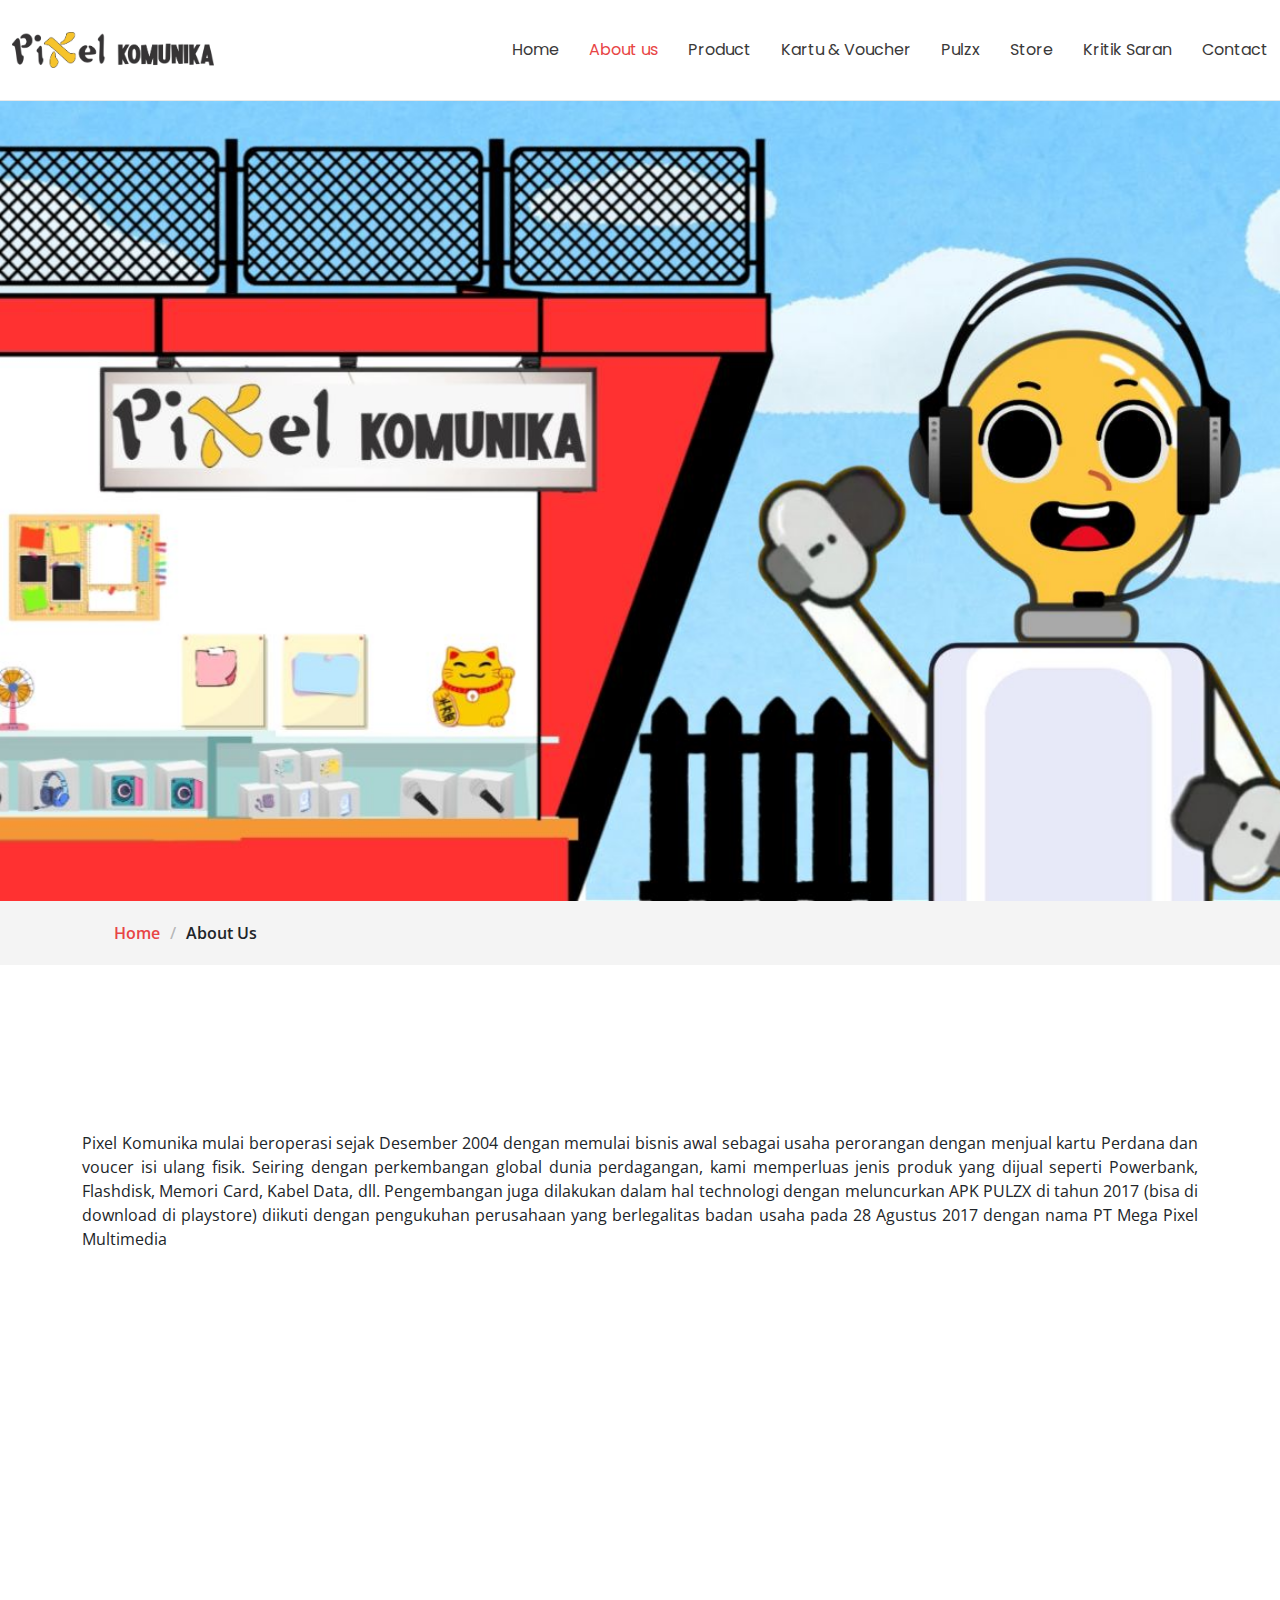
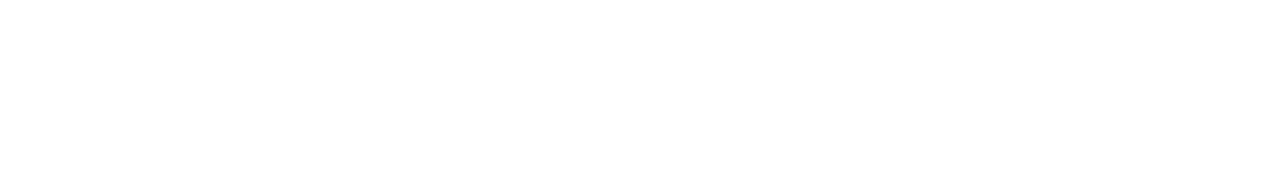
==== about_us.html @ e710f48d "sesi akhir" ====
<!DOCTYPE html>
<html lang="en">

<head>
  <meta charset="utf-8">
  <meta content="width=device-width, initial-scale=1.0" name="viewport">
  <title>Pixel Komunika</title>
  <meta name="description" content="">
  <meta name="keywords" content="">

  <!-- Favicons -->
  <link rel="icon" href="assets/img/gambar_dara/pikom_senyum-removebg-preview.png" sizes="192x192">


  <link href="assets/img/apple-touch-icon.png" rel="apple-touch-icon">

  <!-- Fonts -->
  <link href="https://fonts.googleapis.com" rel="preconnect">
  <link href="https://fonts.gstatic.com" rel="preconnect" crossorigin>
  <link href="https://fonts.googleapis.com/css2?family=Open+Sans:ital,wght@0,300;0,400;0,500;0,600;0,700;0,800;1,300;1,400;1,500;1,600;1,700;1,800&family=Montserrat:ital,wght@0,100;0,200;0,300;0,400;0,500;0,600;0,700;0,800;0,900;1,100;1,200;1,300;1,400;1,500;1,600;1,700;1,800;1,900&family=Poppins:ital,wght@0,100;0,200;0,300;0,400;0,500;0,600;0,700;0,800;0,900;1,100;1,200;1,300;1,400;1,500;1,600;1,700;1,800;1,900&display=swap" rel="stylesheet">

  <!-- Vendor CSS Files -->
  <link href="assets/vendor/bootstrap/css/bootstrap.min.css" rel="stylesheet">
  <link href="assets/vendor/bootstrap-icons/bootstrap-icons.css" rel="stylesheet">
  <link href="assets/vendor/aos/aos.css" rel="stylesheet">
  <link href="assets/vendor/glightbox/css/glightbox.min.css" rel="stylesheet">
  <link href="assets/vendor/swiper/swiper-bundle.min.css" rel="stylesheet">

  <!-- Main CSS File -->
  <link href="assets/css/main.css" rel="stylesheet">

  <!-- =======================================================
  * Template Name: Append
  * Template URL: https://bootstrapmade.com/append-bootstrap-website-template/
  * Updated: Aug 07 2024 with Bootstrap v5.3.3
  * Author: BootstrapMade.com
  * License: https://bootstrapmade.com/license/
  ======================================================== -->
</head>

<body class="blog-page">

  <header id="header" class="header d-flex align-items-center sticky-top">
    <div class="container-fluid position-relative d-flex align-items-center justify-content-between">

      <a href="index.html" class="logo d-flex align-items-center me-auto me-xl-0">
        <!-- Uncomment the line below if you also wish to use an image logo -->
        <!-- <img src="assets/img/logo.png" alt=""> -->
        <img src="assets/img/gambar_dara/logo_pikom.png" alt="Pixel Komunika Logo">


      </a>

      <nav id="navmenu" class="navmenu">
        <ul>
          <li><a href="index.html#hero" >Home</a></li>
          <li><a href="about_us.html" class="active">About us</a></li>
          <li><a href="products.html">Product</a></li>
          <li><a href="kartu_voucher.html">Kartu & Voucher</a></li>

          <li><a href="blog.html">Pulzx</a></li>

          <li><a href="store.html">Store</a></li>
          <li><a href="https://api.whatsapp.com/send/?phone=6281312453445&text&type=phone_number&app_absent=0">Kritik Saran</a></li>



          <!-- <li><a href="index.html#portfolio">Portfolio</a></li> -->
          <!-- <li><a href="index.html#pricing">Pricing</a></li> -->
          <!-- <li class="dropdown"><a href="#"><span>Dropdown</span> <i class="bi bi-chevron-down toggle-dropdown"></i></a>
            <ul>
              <li><a href="#">Dropdown 1</a></li>
              <li class="dropdown"><a href="#"><span>Deep Dropdown</span> <i class="bi bi-chevron-down toggle-dropdown"></i></a>
                <ul>
                  <li><a href="#">Deep Dropdown 1</a></li>
                  <li><a href="#">Deep Dropdown 2</a></li>
                  <li><a href="#">Deep Dropdown 3</a></li>
                  <li><a href="#">Deep Dropdown 4</a></li>
                  <li><a href="#">Deep Dropdown 5</a></li>
                </ul>
              </li>
              <li><a href="#">Dropdown 2</a></li>
              <li><a href="#">Dropdown 3</a></li>
              <li><a href="#">Dropdown 4</a></li>
            </ul>
          </li> -->
          <li><a href="index.html#contact">Contact</a></li>
        </ul>
        <i class="mobile-nav-toggle d-xl-none bi bi-list"></i>
      </nav>


    </div>
  </header>

  <main class="main">
    <style>
      .hover-text {
        color: color-mix(in srgb, var(--accent-color), transparent 15%);
        font-size: 18px;
        background-color: rgba(255, 255, 255, 0.992); /* Latar belakang transparan */
        padding: 2px 6px; /* Padding lebih kecil untuk latar belakang lebih rapat */
        border-radius: 5px;
      }
    </style>
    <!-- Page Title -->
    <div class="page-title" data-aos="fade">
      <div class="heading-store">
        <div class="container">
          <div class="row d-flex justify-content-center text-center">
          </div>
        </div>
      </div>
      <nav class="breadcrumbs">
        <div class="container">
          <ol>
            <li><a href="index.html">Home</a></li>
            <li class="current">About Us</li>
          </ol>
        </div>
      </nav>
    </div><!-- End Page Title -->

  <!-- Blog Posts Section -->
  <section id="blog-posts" class="blog-posts section">
    <div class="container section-title" data-aos="fade-up">
      <h2>Sejarah </h2>
    </div>
    <div class="container">
        <p style="text-align: justify;">
            Pixel Komunika mulai beroperasi sejak Desember 2004 dengan memulai bisnis awal sebagai usaha perorangan dengan menjual kartu Perdana dan voucer isi ulang fisik. 
            Seiring dengan perkembangan global dunia perdagangan, kami memperluas jenis produk yang dijual seperti Powerbank, Flashdisk, Memori Card, Kabel Data, dll.
            Pengembangan juga dilakukan dalam hal technologi dengan meluncurkan APK PULZX di tahun 2017 (bisa di download di playstore) diikuti dengan pengukuhan perusahaan yang berlegalitas badan usaha pada 28 Agustus 2017 dengan nama PT Mega Pixel Multimedia
          </p>
          
    </div>
  
    <section  class="contact section">

      <!-- Section Title -->
      <div class="container section-title" data-aos="fade-up">
        <h2>Legalitas </h2>
      </div>

      <div class="container" data-aos="fade-up" data-aos-delay="100">
        <table class="table table-bordered" style="width: 100%; text-align: center;">
            <thead>
              <tr>
                <th scope="col">Detail</th>
                <th scope="col">Information</th>
              </tr>
            </thead>
            <tbody>
              <tr>
                <td>NPWP</td>
                <td>82.141.460.4-424.000</td>
              </tr>
              <tr>
                <td>Nama Perusahaan</td>
                <td>PT Mega Pixel Multimedia</td>
              </tr>
              <tr>
                <td>NIB</td>
                <td>2607220024349</td>
              </tr>
              <tr>
                <td>Nomer AHU</td>
                <td>0037338.AH.01.01.TAHUN 2017</td>
              </tr>
            </tbody>
          </table>
          
          

      </div>

    </section><!-- /Contact Section -->

  </main>
  <!-- Scroll Top -->
  <a href="#" id="scroll-top" class="scroll-top d-flex align-items-center justify-content-center"><i class="bi bi-arrow-up-short"></i></a>

  <!-- Preloader -->
  <div id="preloader"></div>

  <!-- Vendor JS Files -->
  <script src="assets/vendor/bootstrap/js/bootstrap.bundle.min.js"></script>
  <script src="assets/vendor/php-email-form/validate.js"></script>
  <script src="assets/vendor/aos/aos.js"></script>
  <script src="assets/vendor/glightbox/js/glightbox.min.js"></script>
  <script src="assets/vendor/purecounter/purecounter_vanilla.js"></script>
  <script src="assets/vendor/imagesloaded/imagesloaded.pkgd.min.js"></script>
  <script src="assets/vendor/isotope-layout/isotope.pkgd.min.js"></script>
  <script src="assets/vendor/swiper/swiper-bundle.min.js"></script>

  <!-- Main JS File -->
  <script src="assets/js/main.js"></script>

</body>

</html>
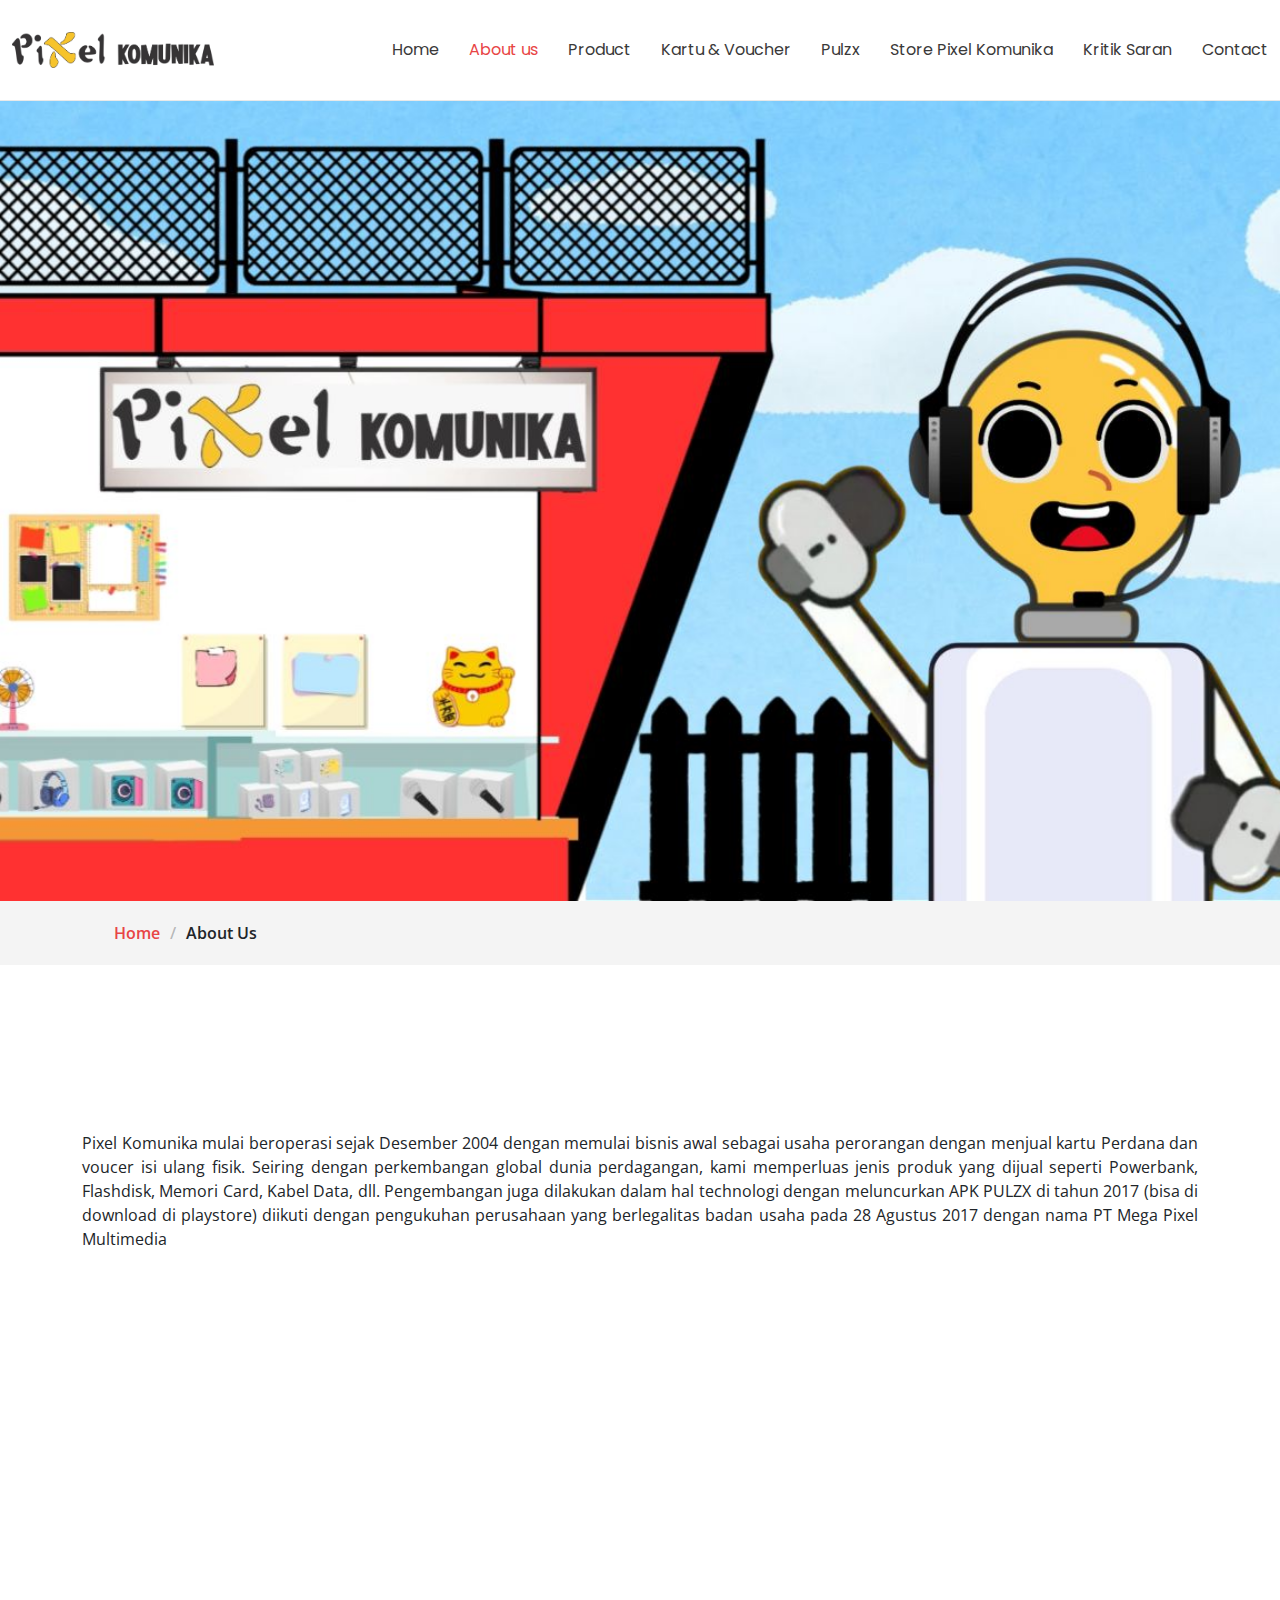
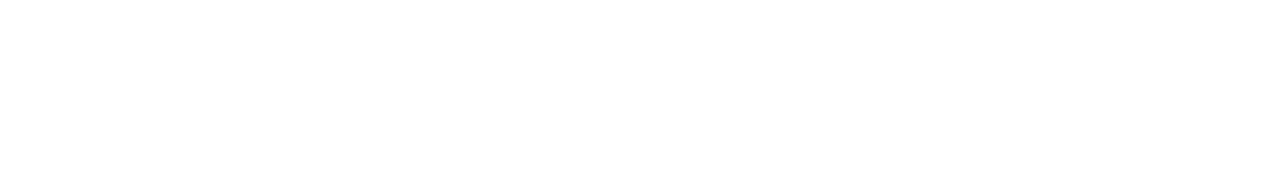
==== commit e71bac9d: "revisi" ====
--- a/about_us.html
+++ b/about_us.html
@@ -60,7 +60,7 @@
 
           <li><a href="blog.html">Pulzx</a></li>
 
-          <li><a href="store.html">Store</a></li>
+          <li><a href="store.html">Store Pixel Komunika</a></li>
           <li><a href="https://api.whatsapp.com/send/?phone=6281312453445&text&type=phone_number&app_absent=0">Kritik Saran</a></li>
 
 
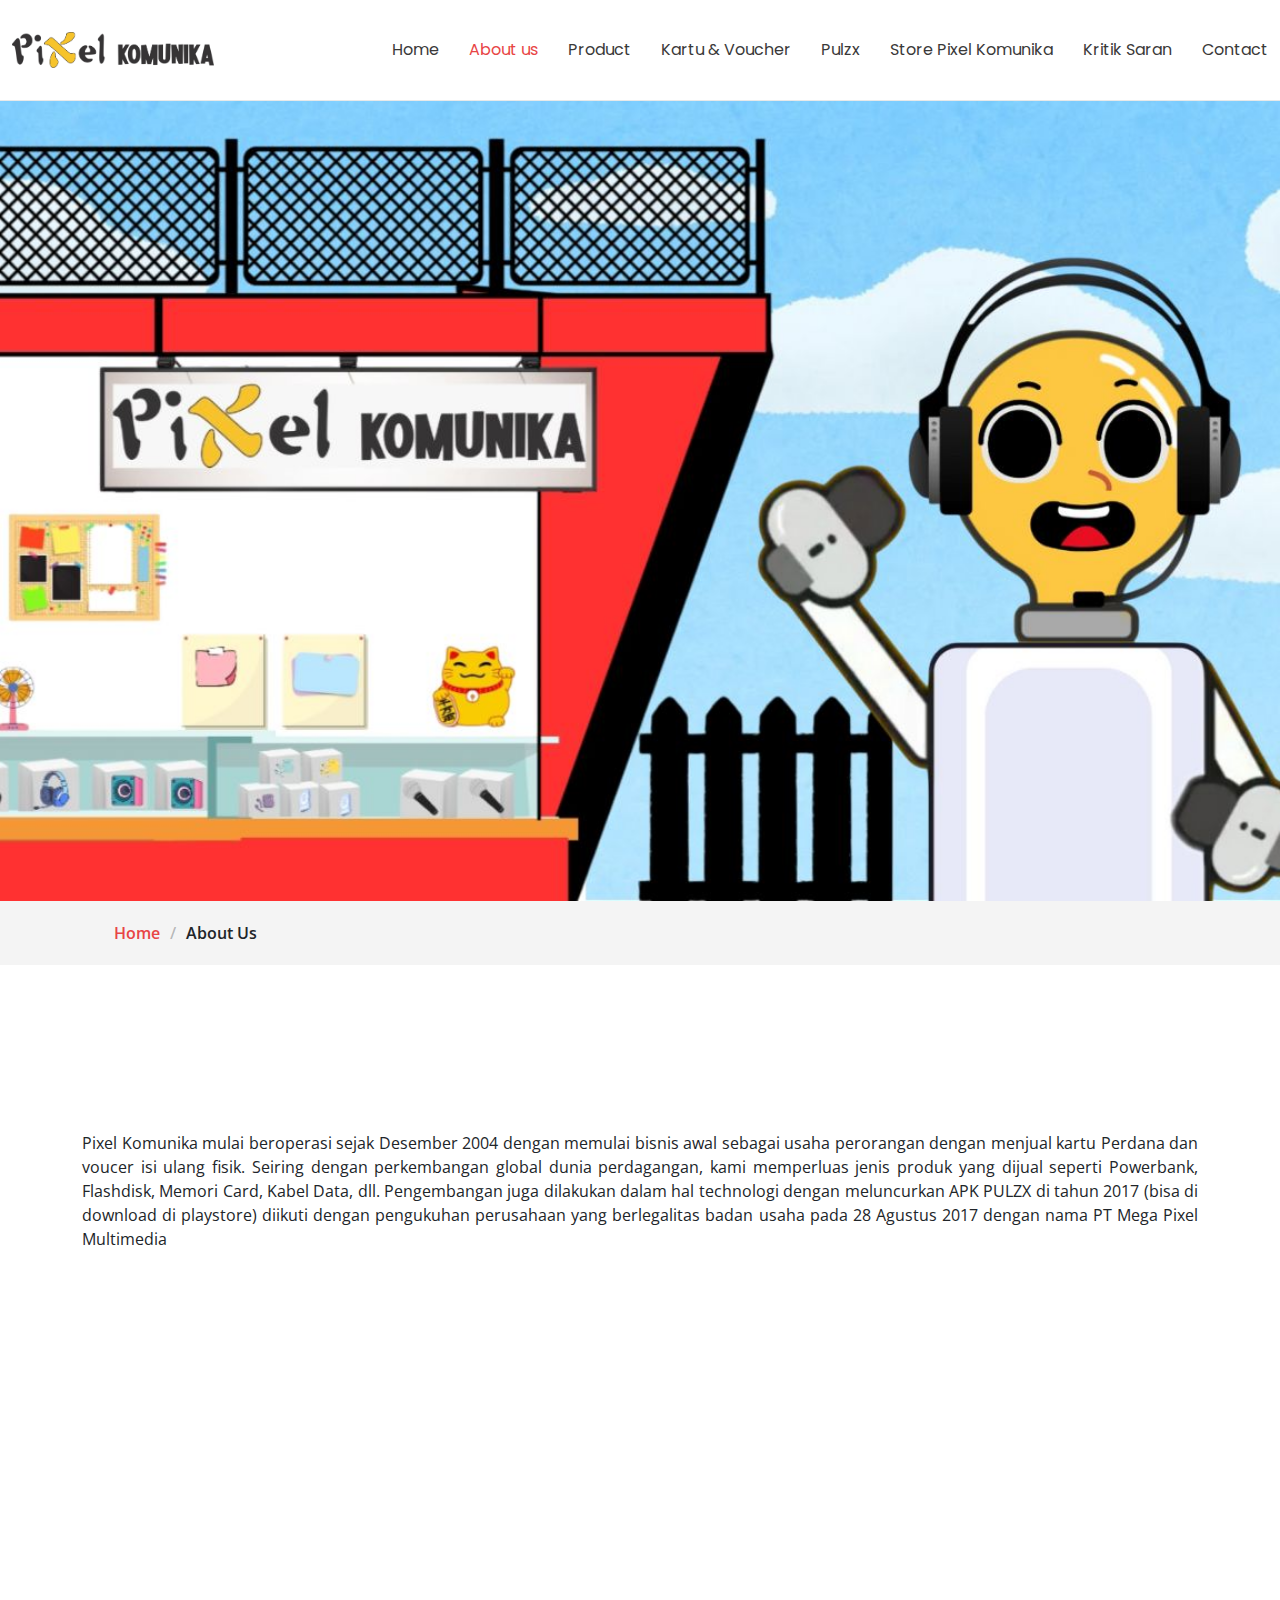
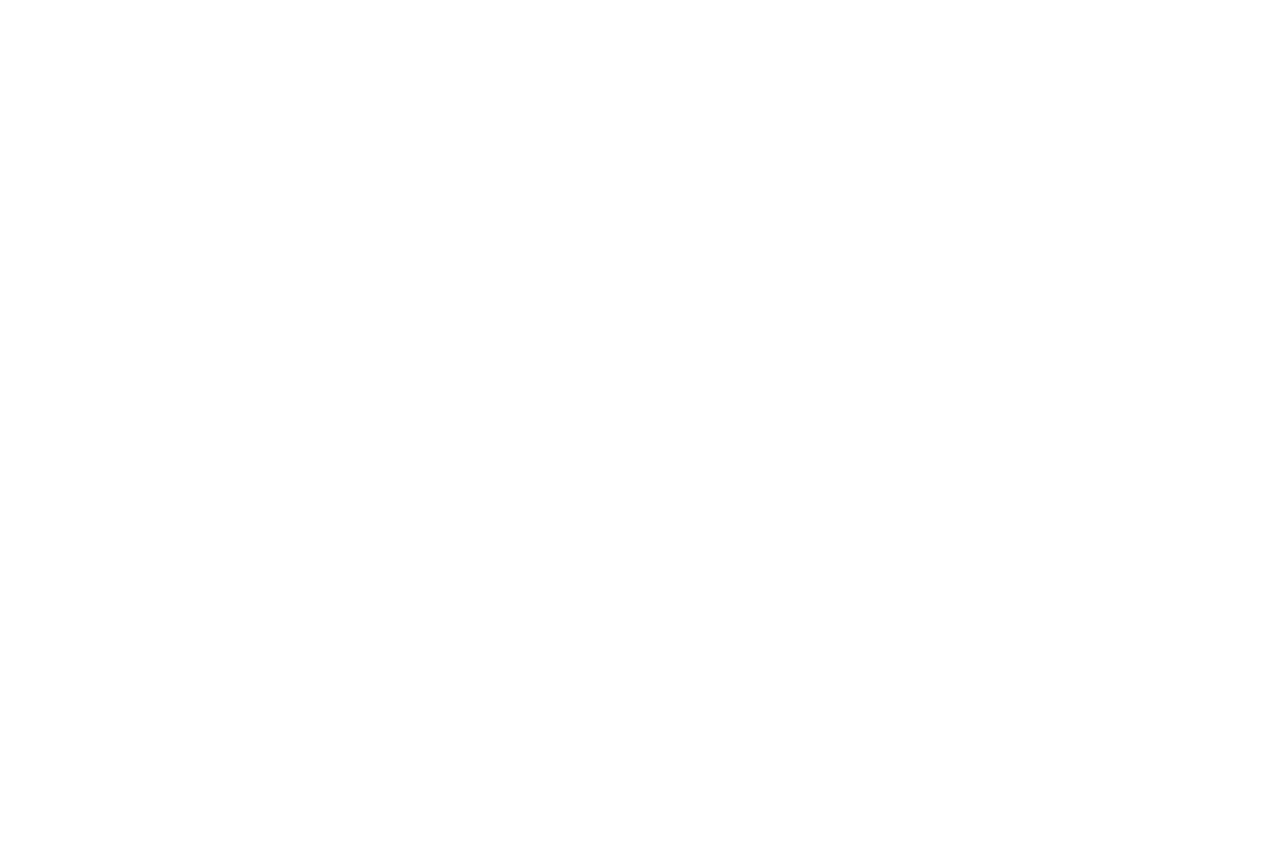
==== commit 30aa3188: "revisi" ====
--- a/about_us.html
+++ b/about_us.html
@@ -175,9 +175,71 @@
       </div>
 
     </section><!-- /Contact Section -->
-
+    <section id="contact" class="contact section">
+
+      <!-- Section Title -->
+      <div class="container section-title" data-aos="fade-up">
+        <h2>Pixel Sosial Media </h2>
+      </div>
+
+      <div class="container" data-aos="fade-up" data-aos-delay="100">
+        <div class="row gy-4 justify-content-center text-center">
+          <div class="col-lg-12">
+            <div class="row gy-4 justify-content-center">
+              
+              <!-- Instagram Section -->
+              <div class="col-md-6 ">
+                <div class="info-item" data-aos="fade" data-aos-delay="200">
+                  <i class="bi bi-instagram"></i>
+                  <h3>Sosial Media Instagram</h3>
+                  <a href="https://www.instagram.com/pixelkomunika/" class="btn btn-danger mt-4" target="_blank">
+                    <i class="bi bi-sign-turn-right" style="font-size: 1.30rem;color: aliceblue;"></i> Lihat Media Sosial Instagram
+                  </a>
+                </div>
+              </div>
+      
+              <!-- Facebook Section -->
+              <div class="col-md-6 ">
+                <div class="info-item" data-aos="fade" data-aos-delay="200">
+                  <i class="bi bi-facebook"></i>
+                  <h3>Sosial Media Facebook</h3>
+                  <a href="https://www.facebook.com/pixelkomunika/" class="btn btn-danger mt-4" target="_blank">
+                    <i class="bi bi-sign-turn-right" style="font-size: 1.30rem;color: aliceblue;"></i> Lihat Media Sosial Facebook
+                  </a>
+                </div>
+              </div>
+      
+              <!-- TikTok Section -->
+              <div class="col-md-6">
+                <div class="info-item" data-aos="fade" data-aos-delay="200">
+                  <i class="bi bi-tiktok"></i>
+                  <h3>Sosial Media TikTok</h3>
+                  <a href="https://www.tiktok.com/pixelkomunika/" class="btn btn-danger mt-4" target="_blank">
+                    <i class="bi bi-sign-turn-right" style="font-size: 1.30rem;color: aliceblue;"></i> Lihat Media Sosial TikTok
+                  </a>
+                </div>
+              </div>
+      
+              <!-- YouTube Section -->
+              <div class="col-md-6">
+                <div class="info-item" data-aos="fade" data-aos-delay="200">
+                  <i class="bi bi-youtube"></i>
+                  <h3>Sosial Media YouTube</h3>
+                  <a href="https://www.youtube.com/pixelkomunika/" class="btn btn-danger mt-4" target="_blank">
+                    <i class="bi bi-sign-turn-right" style="font-size: 1.30rem;color: aliceblue;"></i> Lihat Media Sosial YouTube
+                  </a>
+                </div>
+              </div>
+            </div>
+          </div>
+        </div>
+      </div>
+      
+
+    </section><!-- /Contact Section -->
   </main>
   <!-- Scroll Top -->
+
   <a href="#" id="scroll-top" class="scroll-top d-flex align-items-center justify-content-center"><i class="bi bi-arrow-up-short"></i></a>
 
   <!-- Preloader -->
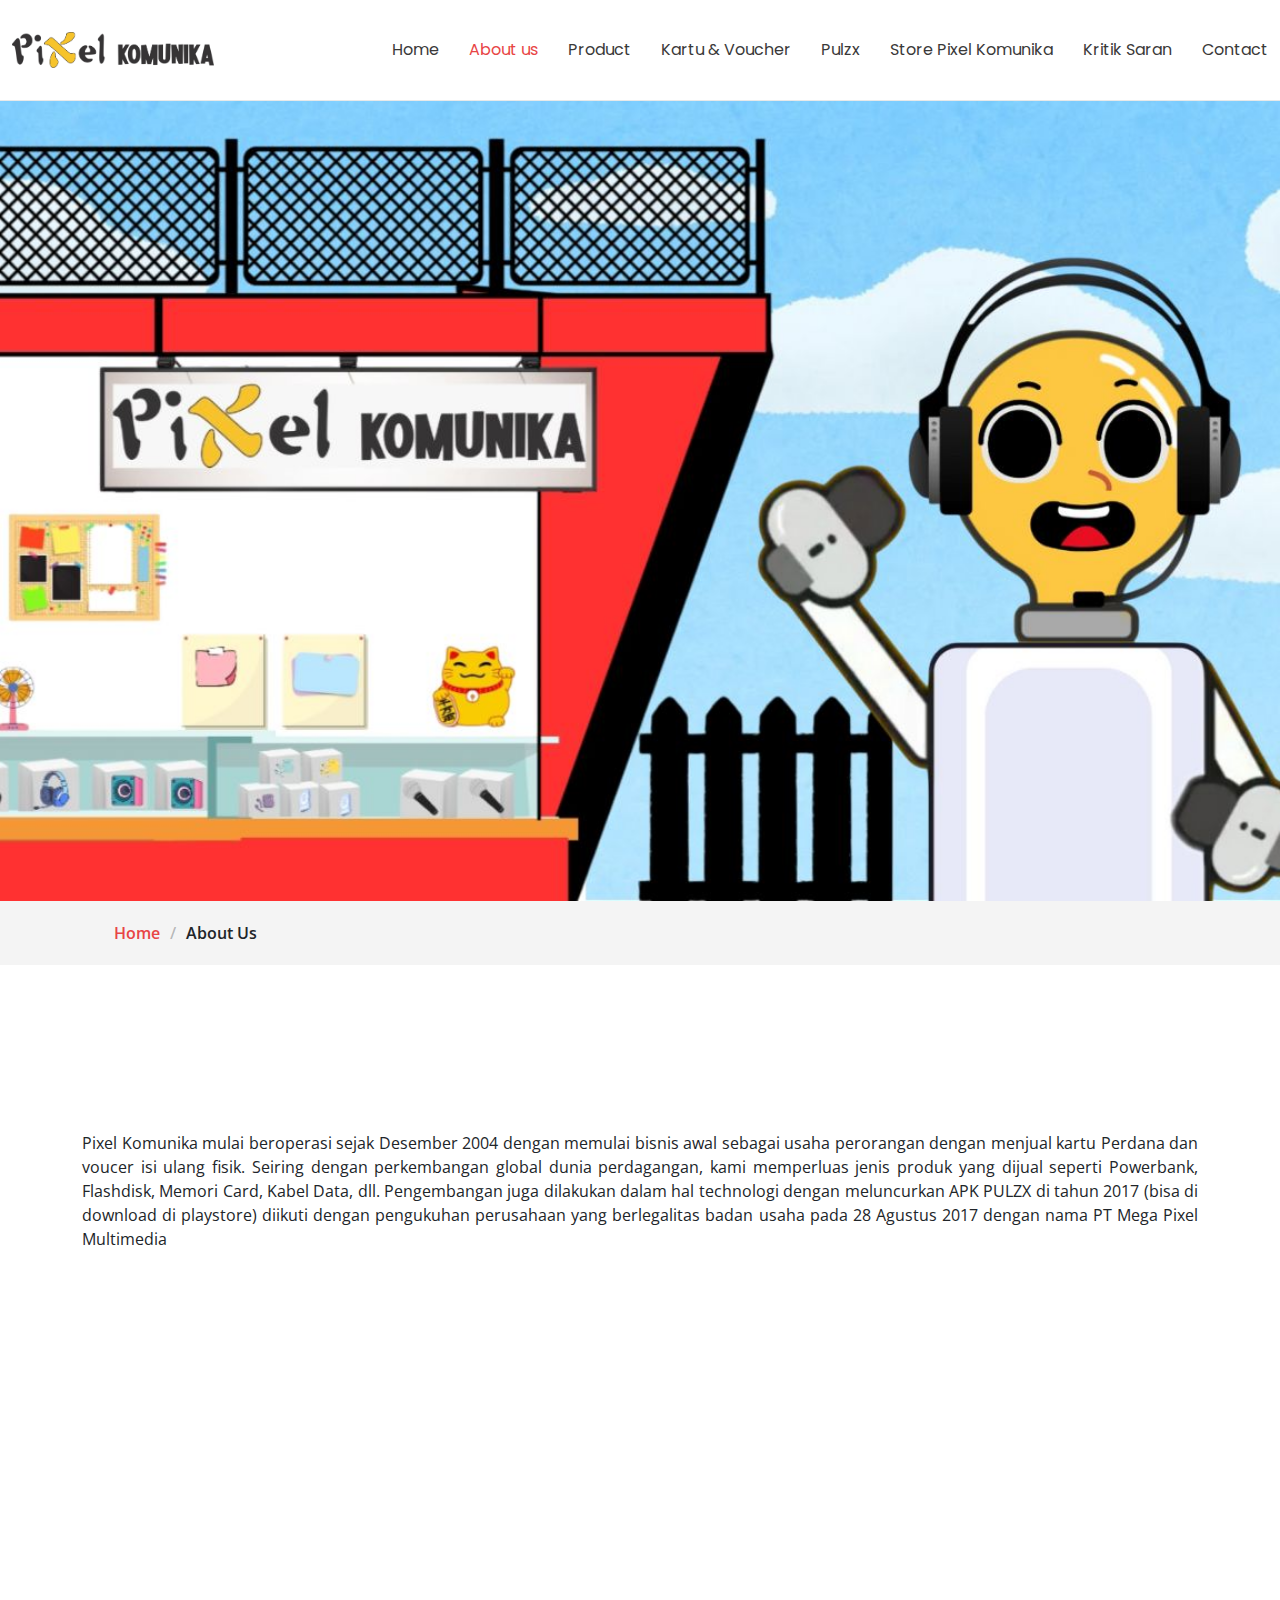
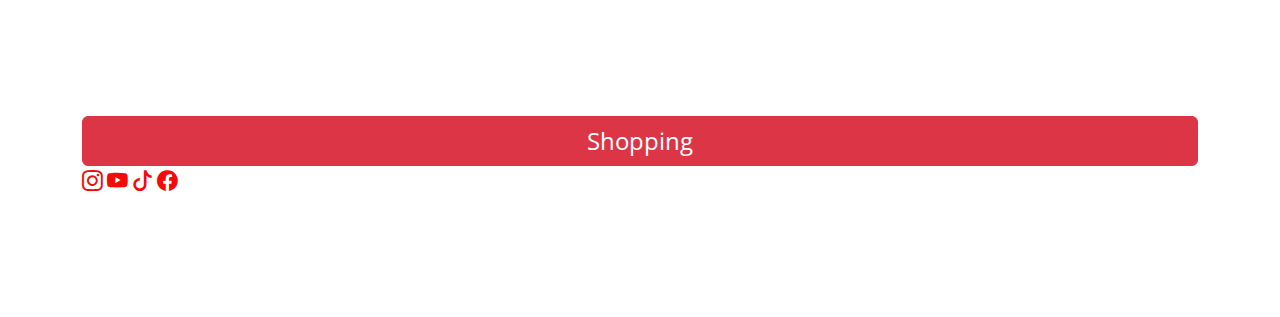
==== commit 7e2308cd: "revisi" ====
--- a/about_us.html
+++ b/about_us.html
@@ -175,68 +175,30 @@
       </div>
 
     </section><!-- /Contact Section -->
-    <section id="contact" class="contact section">
-
-      <!-- Section Title -->
-      <div class="container section-title" data-aos="fade-up">
-        <h2>Pixel Sosial Media </h2>
-      </div>
-
-      <div class="container" data-aos="fade-up" data-aos-delay="100">
-        <div class="row gy-4 justify-content-center text-center">
-          <div class="col-lg-12">
-            <div class="row gy-4 justify-content-center">
-              
-              <!-- Instagram Section -->
-              <div class="col-md-6 ">
-                <div class="info-item" data-aos="fade" data-aos-delay="200">
-                  <i class="bi bi-instagram"></i>
-                  <h3>Sosial Media Instagram</h3>
-                  <a href="https://www.instagram.com/pixelkomunika/" class="btn btn-danger mt-4" target="_blank">
-                    <i class="bi bi-sign-turn-right" style="font-size: 1.30rem;color: aliceblue;"></i> Lihat Media Sosial Instagram
-                  </a>
-                </div>
-              </div>
-      
-              <!-- Facebook Section -->
-              <div class="col-md-6 ">
-                <div class="info-item" data-aos="fade" data-aos-delay="200">
-                  <i class="bi bi-facebook"></i>
-                  <h3>Sosial Media Facebook</h3>
-                  <a href="https://www.facebook.com/pixelkomunika/" class="btn btn-danger mt-4" target="_blank">
-                    <i class="bi bi-sign-turn-right" style="font-size: 1.30rem;color: aliceblue;"></i> Lihat Media Sosial Facebook
-                  </a>
-                </div>
-              </div>
-      
-              <!-- TikTok Section -->
-              <div class="col-md-6">
-                <div class="info-item" data-aos="fade" data-aos-delay="200">
-                  <i class="bi bi-tiktok"></i>
-                  <h3>Sosial Media TikTok</h3>
-                  <a href="https://www.tiktok.com/pixelkomunika/" class="btn btn-danger mt-4" target="_blank">
-                    <i class="bi bi-sign-turn-right" style="font-size: 1.30rem;color: aliceblue;"></i> Lihat Media Sosial TikTok
-                  </a>
-                </div>
-              </div>
-      
-              <!-- YouTube Section -->
-              <div class="col-md-6">
-                <div class="info-item" data-aos="fade" data-aos-delay="200">
-                  <i class="bi bi-youtube"></i>
-                  <h3>Sosial Media YouTube</h3>
-                  <a href="https://www.youtube.com/pixelkomunika/" class="btn btn-danger mt-4" target="_blank">
-                    <i class="bi bi-sign-turn-right" style="font-size: 1.30rem;color: aliceblue;"></i> Lihat Media Sosial YouTube
-                  </a>
-                </div>
-              </div>
-            </div>
-          </div>
+    <section id="blog-pagination" class="blog-pagination section">
+
+      <div class="container">
+        <div class="d-flex justify-content-center">
+          <a href="https://api.whatsapp.com/send/?phone=6282118557887&text&type=phone_number&app_absent=0" type="button" class="btn btn-danger btn-block" style="width: 100%; font-size: x-large;">
+              Shopping
+          </a>
         </div>
-      </div>
-      
-
-    </section><!-- /Contact Section -->
+        <a href="https://www.instagram.com/pixelkomunika/" target="_blank">
+          <i class="bi bi-instagram" style="font-size: 1.30rem;color: rgb(244, 10, 10)"></i>  
+          </a>
+          <a href="https://www.youtube.com/pixelkomunika/" target="_blank">
+            <i class="bi bi-youtube" style="font-size: 1.30rem;color: rgb(244, 10, 10)"></i>  
+          </a>
+          <a href="https://www.tiktok.com/pixelkomunika/" target="_blank">
+            <i class="bi bi-tiktok" style="font-size: 1.30rem;color: rgb(244, 10, 10)"></i> 
+    
+          </a>
+          <a href="https://www.facebook.com/pixelkomunika/" target="_blank">
+            <i class="bi bi-facebook" style="font-size: 1.30rem;color: rgb(244, 10, 10)"></i> 
+          </a>
+      </div>
+
+    </section><!-- /Blog Pagination Section -->
   </main>
   <!-- Scroll Top -->
 
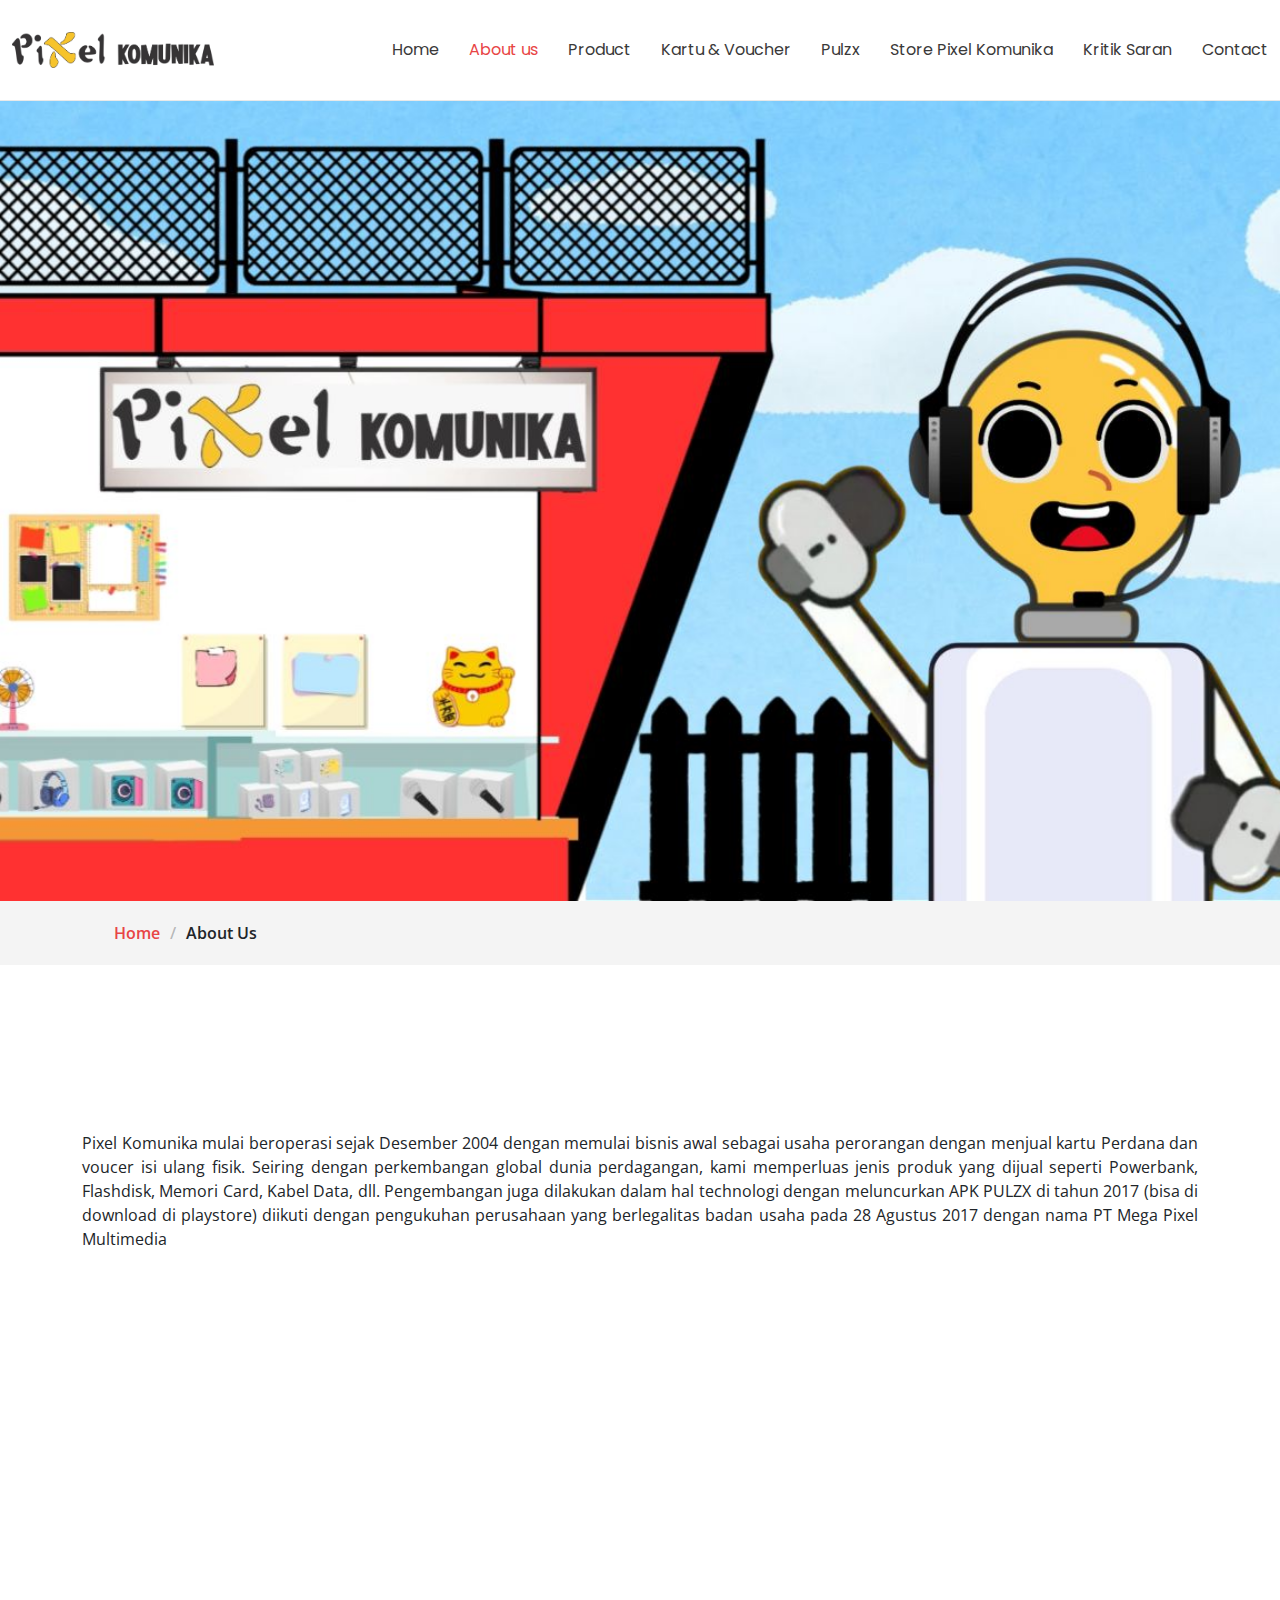
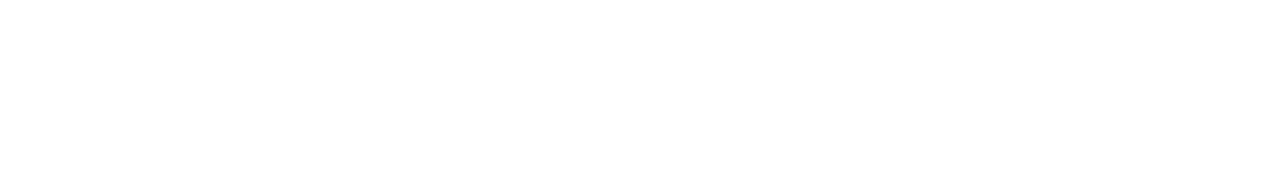
==== commit 37838f74: "revisi" ====
--- a/about_us.html
+++ b/about_us.html
@@ -175,33 +175,9 @@
       </div>
 
     </section><!-- /Contact Section -->
-    <section id="blog-pagination" class="blog-pagination section">
-
-      <div class="container">
-        <div class="d-flex justify-content-center">
-          <a href="https://api.whatsapp.com/send/?phone=6282118557887&text&type=phone_number&app_absent=0" type="button" class="btn btn-danger btn-block" style="width: 100%; font-size: x-large;">
-              Shopping
-          </a>
-        </div>
-        <a href="https://www.instagram.com/pixelkomunika/" target="_blank">
-          <i class="bi bi-instagram" style="font-size: 1.30rem;color: rgb(244, 10, 10)"></i>  
-          </a>
-          <a href="https://www.youtube.com/pixelkomunika/" target="_blank">
-            <i class="bi bi-youtube" style="font-size: 1.30rem;color: rgb(244, 10, 10)"></i>  
-          </a>
-          <a href="https://www.tiktok.com/pixelkomunika/" target="_blank">
-            <i class="bi bi-tiktok" style="font-size: 1.30rem;color: rgb(244, 10, 10)"></i> 
-    
-          </a>
-          <a href="https://www.facebook.com/pixelkomunika/" target="_blank">
-            <i class="bi bi-facebook" style="font-size: 1.30rem;color: rgb(244, 10, 10)"></i> 
-          </a>
-      </div>
-
-    </section><!-- /Blog Pagination Section -->
+
   </main>
   <!-- Scroll Top -->
-
   <a href="#" id="scroll-top" class="scroll-top d-flex align-items-center justify-content-center"><i class="bi bi-arrow-up-short"></i></a>
 
   <!-- Preloader -->
